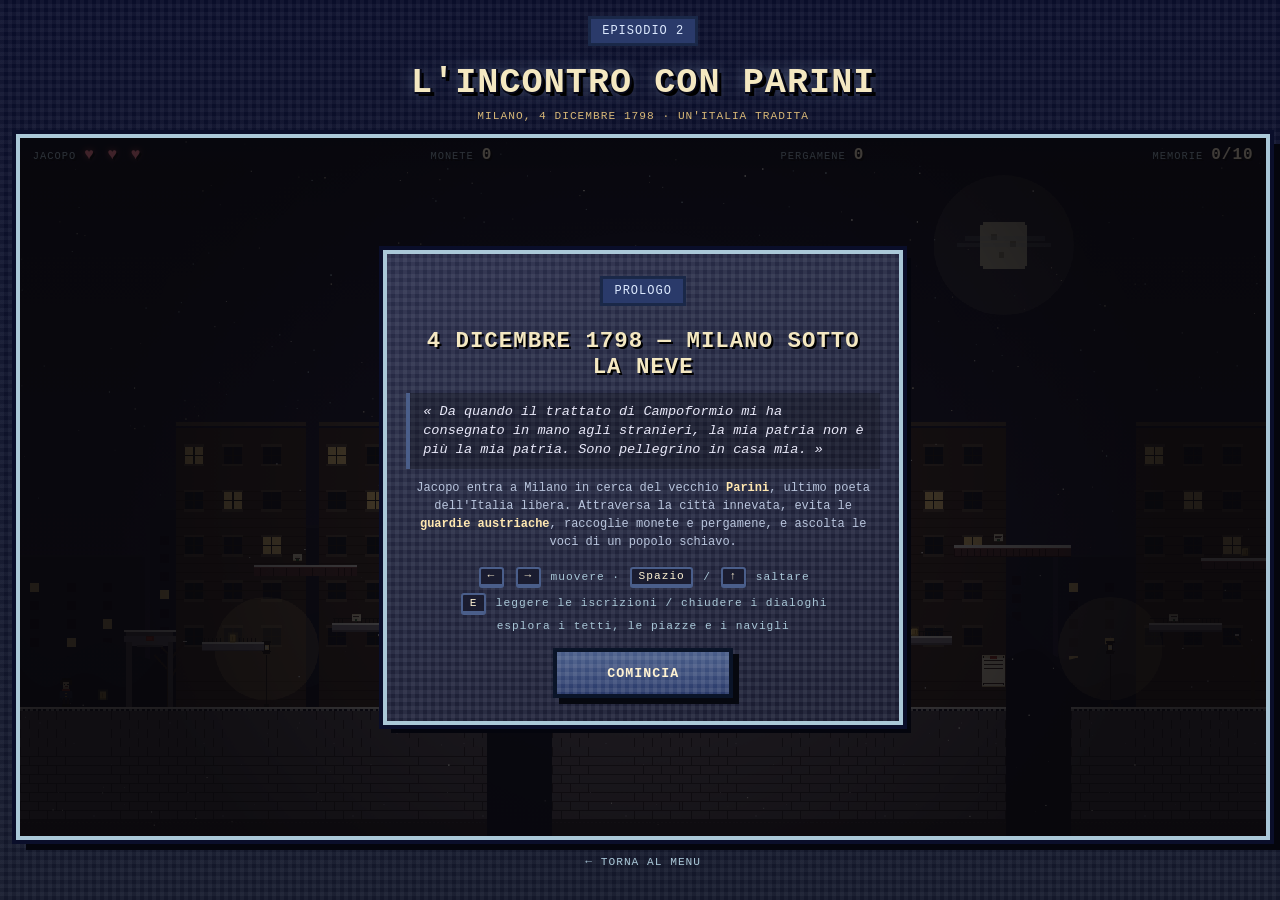
==== episodio2.html @ 59017e53 "1.0" ====
<!DOCTYPE html>
<html lang="it">
<head>
  <meta charset="UTF-8">
  <meta name="viewport" content="width=device-width, initial-scale=1.0">
  <title>Episodio 2 — L'incontro con Parini</title>
  <link rel="stylesheet" href="ep1style.css">
  <link rel="stylesheet" href="ep2style.css">
</head>
<body class="game-body ep2">

  <main class="game-wrap" id="gameWrap">

    <header class="game-header">
      <p class="chapter">Episodio 2</p>
      <h1 class="game-title">L'incontro con Parini</h1>
      <p class="game-sub">Milano, 4 dicembre 1798 &middot; un'Italia tradita</p>
    </header>

    <div class="stage" id="stage">

      <canvas id="game" width="1920" height="1080"></canvas>

      <div class="hud" id="hud">
        <div class="hud-item">
          <span class="hud-label">Jacopo</span>
          <span class="hud-hearts" id="hudHearts">&hearts; &hearts; &hearts;</span>
        </div>
        <div class="hud-item">
          <span class="hud-label">Monete</span>
          <span class="hud-value" id="hudCoins">0</span>
        </div>
        <div class="hud-item">
          <span class="hud-label">Pergamene</span>
          <span class="hud-value" id="hudScrolls">0</span>
        </div>
        <div class="hud-item">
          <span class="hud-label">Memorie</span>
          <span class="hud-value" id="hudMemories">0/0</span>
        </div>
      </div>

      <div class="overlay" id="introOverlay">
        <div class="overlay-card">
          <p class="chapter">Prologo</p>
          <h2>4 dicembre 1798 &mdash; Milano sotto la neve</h2>
          <p class="quote">
            &laquo; Da quando il trattato di Campoformio mi ha consegnato
            in mano agli stranieri, la mia patria non &egrave; pi&ugrave;
            la mia patria. Sono pellegrino in casa mia. &raquo;
          </p>
          <p class="story">
            Jacopo entra a Milano in cerca del vecchio <strong>Parini</strong>,
            ultimo poeta dell'Italia libera. Attraversa la citt&agrave;
            innevata, evita le <strong>guardie austriache</strong>, raccoglie
            monete e pergamene, e ascolta le voci di un popolo schiavo.
          </p>
          <ul class="controls">
            <li><kbd>&larr;</kbd> <kbd>&rarr;</kbd> muovere &middot; <kbd>Spazio</kbd> / <kbd>&uarr;</kbd> saltare</li>
            <li><kbd>E</kbd> leggere le iscrizioni / chiudere i dialoghi</li>
            <li>esplora i tetti, le piazze e i navigli</li>
          </ul>
          <button class="pixel-btn" id="startBtn">Comincia</button>
        </div>
      </div>

      <div class="overlay hidden" id="encounterOverlay">
        <div class="overlay-card encounter">
          <p class="chapter">Le parole del Parini</p>
          <h2>&laquo; Andate, mio giovine. &raquo;</h2>
          <p class="quote">
            &laquo; Andate, siate giusto, intrepido, infelice. Solo gli
            infelici amano davvero la verit&agrave;. Voi sognate la libert&agrave;
            del nostro paese, ma il giorno della libert&agrave; &egrave; ancora
            lontano. &raquo;
          </p>
          <p class="story">
            Il vecchio poeta lo congeda nella notte. Jacopo esce dalla
            casa del Parini con il cuore pi&ugrave; gravido di prima:
            sa di essere solo, e sa che l'Italia &egrave; sola con lui.
          </p>
          <button class="pixel-btn" id="endBtn">Continua</button>
        </div>
      </div>

      <div class="overlay hidden" id="endOverlay">
        <div class="overlay-card">
          <p class="chapter">Fine Episodio 2</p>
          <h2>La notte di Milano</h2>
          <p class="quote">
            &laquo; Mi pare di morire ogni giorno, e di non morire mai.
            La mia patria mi cerca, ed io le rispondo con le mie lagrime. &raquo;
          </p>
          <p class="story">
            <span id="finalScore">Hai raccolto 0 monete e 0 pergamene.</span>
          </p>
          <div class="end-actions">
            <button class="pixel-btn" id="replayBtn">Rigioca</button>
            <a class="pixel-btn ghost" href="index.html">Menu</a>
          </div>
        </div>
      </div>

      <div class="overlay hidden" id="gameOverOverlay">
        <div class="overlay-card">
          <p class="chapter">Arrestato</p>
          <h2>Le guardie ti hanno fermato</h2>
          <p class="story">Jacopo non &egrave; arrivato dal Parini. Milano l'ha inghiottito.</p>
          <button class="pixel-btn" id="retryBtn">Riprova</button>
        </div>
      </div>

      <div class="dialog-box hidden" id="dialogBox">
        <p class="dialog-name" id="dialogName">Jacopo</p>
        <p class="dialog-text" id="dialogText">...</p>
        <span class="dialog-hint">premi <kbd>X</kbd></span>
      </div>

    </div>

    <p class="back-link"><a href="index.html">&larr; torna al menu</a></p>

  </main>

  <script src="game2.js"></script>
</body>
</html>
---- ep1style.css ----
:root {
  --bg: #14110f;
  --paper-dark: #2a1f1a;
  --paper-mid: #3b2c24;
  --ink: #f4e8c1;
  --gold: #d9a441;
  --red-wax: #9b2d20;
  --pixel: 4px;
}

* {
  box-sizing: border-box;
}

html,
body {
  height: 100%;
}

body {
  margin: 0;
  display: grid;
  place-items: center;
  font-family: "Courier New", "Lucida Console", monospace;
  text-transform: uppercase;
  letter-spacing: 1px;
  color: var(--ink);
  image-rendering: pixelated;
  background:
    linear-gradient(0deg, rgba(255, 240, 200, 0.05) 0 4px, transparent 4px 8px),
    linear-gradient(90deg, rgba(255, 240, 200, 0.05) 0 4px, transparent 4px 8px),
    linear-gradient(180deg, #1b1512, var(--bg));
  background-size: 8px 8px, 8px 8px, auto;
}

.screen {
  width: min(92vw, 760px);
  padding: 2.5rem 1.5rem;
  text-align: center;
  background:
    linear-gradient(0deg, rgba(255, 227, 167, 0.09) 0 var(--pixel), transparent var(--pixel) calc(var(--pixel) * 2)),
    linear-gradient(90deg, rgba(255, 227, 167, 0.09) 0 var(--pixel), transparent var(--pixel) calc(var(--pixel) * 2)),
    linear-gradient(160deg, var(--paper-mid), var(--paper-dark));
  background-size: 8px 8px, 8px 8px, auto;
  border: 4px solid var(--gold);
  box-shadow:
    0 0 0 4px #120f0d,
    10px 10px 0 #0b0908;
}

.chapter {
  display: inline-block;
  margin: 0 0 1.1rem;
  padding: 0.3rem 0.7rem;
  font-size: 0.75rem;
  color: #ffdca0;
  border: 3px solid #3f2a23;
  background: #5d1f18;
}

.title {
  margin: 0;
  font-size: clamp(1.2rem, 4.4vw, 2.4rem);
  line-height: 1.25;
  color: var(--ink);
  text-shadow:
    2px 0 #100d0b,
    0 2px #100d0b,
    4px 4px 0 #000;
}

.intro {
  margin: 1.3rem auto 2rem;
  max-width: 34ch;
  color: #e8c98c;
  font-size: 0.9rem;
}

.pixel-btn {
  display: inline-block;
  min-width: 180px;
  padding: 0.85rem 1.2rem;
  color: #fef2d2;
  text-decoration: none;
  font-weight: 700;
  border: 4px solid #2a1511;
  background:
    linear-gradient(0deg, rgba(255, 255, 255, 0.07) 0 4px, transparent 4px 8px),
    linear-gradient(90deg, rgba(255, 255, 255, 0.07) 0 4px, transparent 4px 8px),
    linear-gradient(180deg, #b63e2b, var(--red-wax));
  background-size: 8px 8px, 8px 8px, auto;
  box-shadow: 6px 6px 0 #1a0d0a;
  transition: transform 120ms steps(2), box-shadow 120ms steps(2), filter 120ms steps(2);
  font-family: inherit;
  text-transform: uppercase;
  letter-spacing: 1px;
  cursor: pointer;
}

.pixel-btn:hover {
  transform: translate(-2px, -2px);
  box-shadow: 8px 8px 0 #1a0d0a;
  filter: brightness(1.08);
}

.pixel-btn:active {
  transform: translate(2px, 2px);
  box-shadow: 4px 4px 0 #1a0d0a;
}

.pixel-btn.ghost {
  background:
    linear-gradient(0deg, rgba(255, 255, 255, 0.05) 0 4px, transparent 4px 8px),
    linear-gradient(90deg, rgba(255, 255, 255, 0.05) 0 4px, transparent 4px 8px),
    linear-gradient(180deg, #3a2a23, #2a1c16);
  background-size: 8px 8px, 8px 8px, auto;
}

.screen.flicker {
  animation: flicker 1.4s steps(2, end) infinite;
}

@keyframes flicker {
  0%,
  92%,
  100% {
    filter: brightness(1);
  }
  93% {
    filter: brightness(1.12);
  }
  94% {
    filter: brightness(0.95);
  }
}


/* ============================================================
   GAME LAYOUT
   ============================================================ */

.game-body {
  display: block;
  padding: 1rem;
  min-height: 100vh;
}

.game-wrap {
  width: min(98vw, 1960px);
  margin: 0 auto;
  text-align: center;
}

.game-header {
  margin-bottom: 0.8rem;
}

.game-title {
  margin: 0;
  font-size: clamp(1.4rem, 4vw, 2.2rem);
  color: var(--ink);
  text-shadow:
    2px 0 #100d0b,
    0 2px #100d0b,
    4px 4px 0 #000,
    0 0 14px rgba(217, 164, 65, 0.35);
}

.game-sub {
  margin: 0.4rem 0 0;
  font-size: 0.7rem;
  color: #d8b878;
}

.stage {
  position: relative;
  margin: 0 auto;
  width: 100%;
  max-width: 1920px;
  aspect-ratio: 16 / 9;
  border: 4px solid var(--gold);
  box-shadow:
    0 0 0 4px #120f0d,
    10px 10px 0 #0b0908;
  background: #0a0a14;
  overflow: hidden;
}

#game {
  display: block;
  width: 100%;
  height: 100%;
  image-rendering: pixelated;
  image-rendering: crisp-edges;
  background: #1a1530;
}


/* ============================================================
   HUD
   ============================================================ */

.hud {
  position: absolute;
  top: 0;
  left: 0;
  right: 0;
  display: flex;
  justify-content: space-between;
  align-items: center;
  padding: 0.5rem 0.8rem;
  pointer-events: none;
  font-size: 0.75rem;
  color: #fef2d2;
  text-shadow: 2px 2px 0 #000;
  background: linear-gradient(180deg, rgba(0, 0, 0, 0.55), transparent);
}

.hud-item {
  display: flex;
  align-items: baseline;
  gap: 0.5rem;
}

.hud-label {
  font-size: 0.65rem;
  color: #d9a441;
}

.hud-value {
  font-size: 1rem;
  font-weight: 700;
  color: #fef2d2;
}

.hud-hearts {
  font-size: 1rem;
  color: #ff6e64;
  letter-spacing: 2px;
  text-shadow: 2px 2px 0 #000, 0 0 6px rgba(255, 80, 80, 0.6);
}


/* ============================================================
   OVERLAYS
   ============================================================ */

.overlay {
  position: absolute;
  inset: 0;
  display: grid;
  place-items: center;
  padding: 1rem;
  background: rgba(10, 8, 12, 0.78);
  z-index: 10;
  animation: fadeIn 240ms ease-out;
}

.overlay.hidden {
  display: none;
}

.overlay-card {
  width: min(92%, 520px);
  padding: 1.4rem 1.2rem;
  text-align: center;
  background:
    linear-gradient(0deg, rgba(255, 227, 167, 0.07) 0 var(--pixel), transparent var(--pixel) calc(var(--pixel) * 2)),
    linear-gradient(90deg, rgba(255, 227, 167, 0.07) 0 var(--pixel), transparent var(--pixel) calc(var(--pixel) * 2)),
    linear-gradient(160deg, var(--paper-mid), var(--paper-dark));
  background-size: 8px 8px, 8px 8px, auto;
  border: 4px solid var(--gold);
  box-shadow: 0 0 0 4px #120f0d, 8px 8px 0 #0b0908;
}

.overlay-card.kiss {
  border-color: #ff8aa0;
  box-shadow: 0 0 0 4px #2a0810, 8px 8px 0 #0b0908,
    0 0 30px rgba(255, 120, 150, 0.45);
}

.overlay-card h2 {
  margin: 0.3rem 0 0.8rem;
  font-size: clamp(1rem, 3vw, 1.4rem);
  color: var(--ink);
  text-shadow: 2px 2px 0 #000;
}

.overlay-card .quote {
  margin: 0.6rem 0;
  padding: 0.6rem 0.8rem;
  font-style: italic;
  text-transform: none;
  letter-spacing: 0;
  color: #ffe7b0;
  border-left: 4px solid var(--red-wax);
  background: rgba(0, 0, 0, 0.25);
  font-size: 0.85rem;
  line-height: 1.4;
  text-align: left;
}

.overlay-card .story {
  margin: 0.6rem 0 1rem;
  font-size: 0.75rem;
  color: #e8c98c;
  text-transform: none;
  letter-spacing: 0;
  line-height: 1.5;
}

.overlay-card .story strong {
  color: #ffd88c;
}

.controls {
  list-style: none;
  margin: 0 0 1rem;
  padding: 0;
  display: grid;
  gap: 0.35rem;
  font-size: 0.7rem;
  color: #d9a441;
  text-transform: none;
}

.controls kbd {
  display: inline-block;
  padding: 0.1rem 0.4rem;
  margin: 0 0.15rem;
  font-family: inherit;
  font-size: 0.7rem;
  color: #fef2d2;
  background: #2a1c16;
  border: 2px solid #5d3a2a;
  border-bottom-width: 4px;
  border-radius: 3px;
}

.end-actions {
  display: flex;
  flex-wrap: wrap;
  gap: 0.6rem;
  justify-content: center;
}


/* ============================================================
   DIALOG
   ============================================================ */

.dialog-box {
  position: absolute;
  left: 2rem;
  right: 2rem;
  bottom: 1.4rem;
  padding: 1rem 1.2rem 1.6rem;
  background: rgba(10, 8, 12, 0.94);
  border: 4px solid var(--gold);
  box-shadow: 0 0 0 4px #120f0d, 0 8px 30px rgba(0,0,0,0.6);
  z-index: 8;
  text-align: left;
  animation: fadeIn 180ms ease-out;
  max-width: 900px;
  margin: 0 auto;
}

.dialog-box.hidden {
  display: none;
}

.dialog-name {
  margin: 0 0 0.3rem;
  font-size: 0.7rem;
  color: var(--gold);
}

.dialog-text {
  margin: 0;
  font-size: 0.95rem;
  color: #fef2d2;
  text-transform: none;
  letter-spacing: 0;
  line-height: 1.5;
}

.dialog-text.quote-text {
  font-style: italic;
  color: #ffe7b0;
  border-left: 3px solid var(--red-wax);
  padding-left: 0.8rem;
}

.dialog-hint {
  position: absolute;
  right: 0.8rem;
  bottom: 0.4rem;
  font-size: 0.6rem;
  color: #d9a441;
  text-transform: none;
  animation: blink 1s steps(2) infinite;
}

.dialog-hint kbd {
  display: inline-block;
  padding: 0 0.3rem;
  font-family: inherit;
  color: #fef2d2;
  background: #2a1c16;
  border: 2px solid #5d3a2a;
  border-radius: 3px;
}

.back-link {
  margin: 1rem 0 0;
  font-size: 0.7rem;
}

.back-link a {
  color: #d9a441;
  text-decoration: none;
}

.back-link a:hover {
  color: #fef2d2;
}


/* ============================================================
   ANIMATIONS
   ============================================================ */

@keyframes fadeIn {
  from { opacity: 0; transform: scale(0.98); }
  to   { opacity: 1; transform: scale(1); }
}

@keyframes blink {
  50% { opacity: 0.3; }
}

.shake {
  animation: shake 220ms steps(4) 1;
}

@keyframes shake {
  0%   { transform: translate(0, 0); }
  25%  { transform: translate(-4px, 2px); }
  50%  { transform: translate(4px, -2px); }
  75%  { transform: translate(-2px, 4px); }
  100% { transform: translate(0, 0); }
}
---- ep2style.css ----
/* ============================================================
   EPISODIO 2 — overrides invernali
   Estende ep1style.css con palette più fredda e azzurrina
   ============================================================ */

.game-body.ep2 {
  background:
    linear-gradient(0deg, rgba(220, 230, 250, 0.04) 0 4px, transparent 4px 8px),
    linear-gradient(90deg, rgba(220, 230, 250, 0.04) 0 4px, transparent 4px 8px),
    linear-gradient(180deg, #0a0e2a, #14182a);
  background-size: 8px 8px, 8px 8px, auto;
}

.ep2 .stage {
  border-color: #aac8d8;
  box-shadow:
    0 0 0 4px #0a0e2a,
    10px 10px 0 #04050d;
}

.ep2 .game-title {
  text-shadow:
    2px 0 #060818,
    0 2px #060818,
    4px 4px 0 #000,
    0 0 16px rgba(170, 200, 230, 0.45);
}

.ep2 .chapter {
  color: #ddeaff;
  background: #2a3a6a;
  border-color: #1a2848;
}

.ep2 .pixel-btn {
  background:
    linear-gradient(0deg, rgba(255, 255, 255, 0.07) 0 4px, transparent 4px 8px),
    linear-gradient(90deg, rgba(255, 255, 255, 0.07) 0 4px, transparent 4px 8px),
    linear-gradient(180deg, #4a5e8a, #2a3a6a);
  background-size: 8px 8px, 8px 8px, auto;
  border-color: #0a1428;
  box-shadow: 6px 6px 0 #06080f;
}

.ep2 .pixel-btn.ghost {
  background:
    linear-gradient(0deg, rgba(255, 255, 255, 0.05) 0 4px, transparent 4px 8px),
    linear-gradient(90deg, rgba(255, 255, 255, 0.05) 0 4px, transparent 4px 8px),
    linear-gradient(180deg, #2a2c3a, #1a1c28);
  background-size: 8px 8px, 8px 8px, auto;
}

.ep2 .overlay-card {
  border-color: #aac8d8;
  background:
    linear-gradient(0deg, rgba(220, 230, 250, 0.06) 0 var(--pixel), transparent var(--pixel) calc(var(--pixel) * 2)),
    linear-gradient(90deg, rgba(220, 230, 250, 0.06) 0 var(--pixel), transparent var(--pixel) calc(var(--pixel) * 2)),
    linear-gradient(160deg, #2a2e4a, #1a1c30);
  background-size: 8px 8px, 8px 8px, auto;
  box-shadow: 0 0 0 4px #0a0e2a, 8px 8px 0 #04050d;
}

.ep2 .overlay-card.encounter {
  border-color: #e8e0c0;
  box-shadow: 0 0 0 4px #1a1820, 8px 8px 0 #04050d,
    0 0 30px rgba(232, 224, 192, 0.35);
}

.ep2 .overlay-card .quote {
  color: #e8e8f8;
  border-left-color: #4a5e8a;
}

.ep2 .overlay-card .story {
  color: #b8c4dc;
}

.ep2 .overlay-card .story strong {
  color: #ffe7b0;
}

.ep2 .controls {
  color: #aac8d8;
}

.ep2 .controls kbd {
  background: #1a1c30;
  border-color: #4a5e8a;
}

.ep2 .hud {
  background: linear-gradient(180deg, rgba(0, 6, 20, 0.65), transparent);
  color: #e8e8f8;
}

.ep2 .hud-label {
  color: #aac8d8;
}

.ep2 .hud-hearts {
  color: #ff8090;
  text-shadow: 2px 2px 0 #000, 0 0 6px rgba(255, 100, 110, 0.6);
}

.ep2 .dialog-box {
  border-color: #e8e0c0;
  background: rgba(8, 10, 24, 0.95);
}

.ep2 .dialog-name {
  color: #e8e0c0;
}

.ep2 .dialog-hint kbd {
  background: #1a1c30;
  border-color: #4a5e8a;
}

.ep2 .back-link a {
  color: #aac8d8;
}

.ep2 .back-link a:hover {
  color: #fef2d2;
}
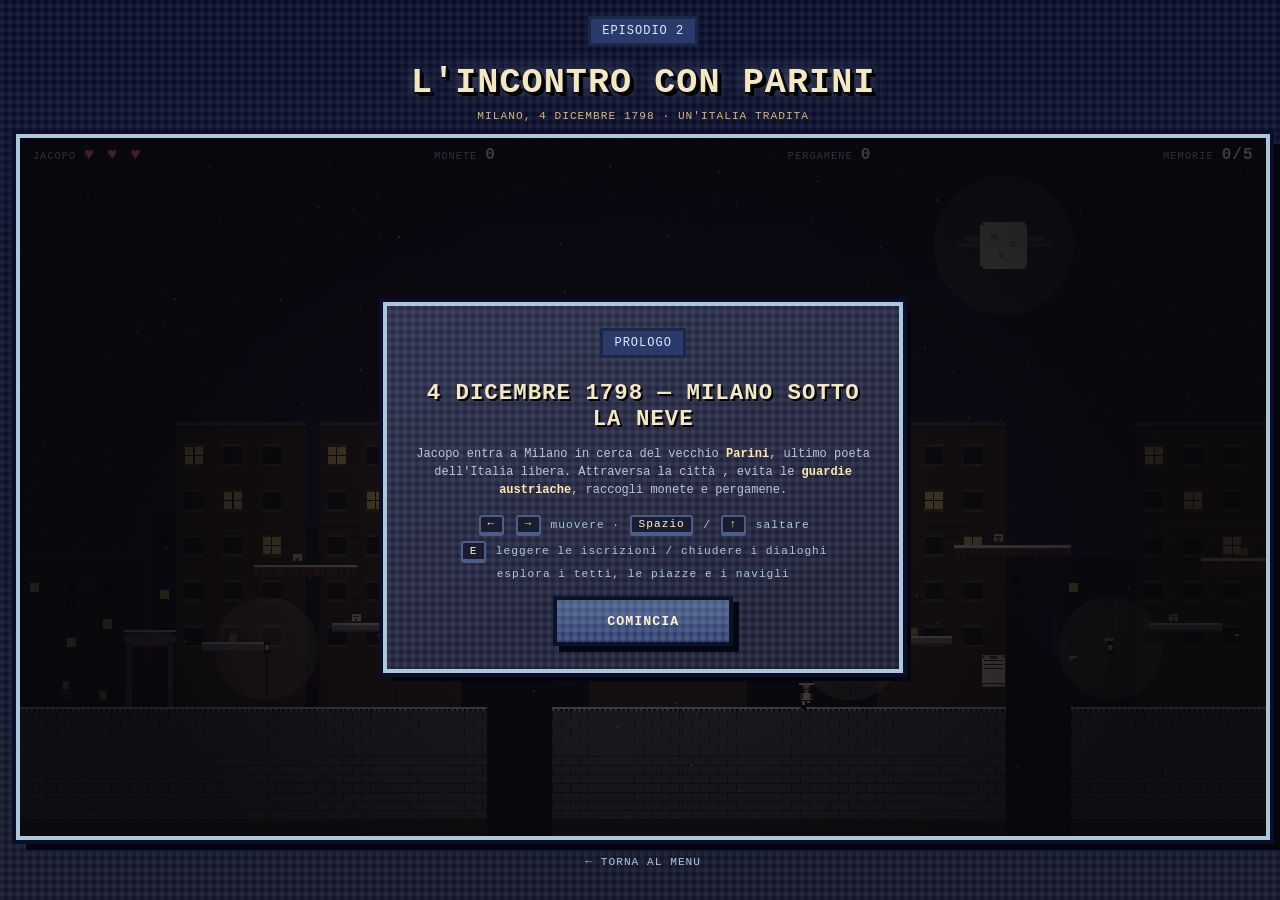
==== commit 8315fd14: "fix dialoghi e memorie tolti placeholder fatti da AI" ====
--- a/episodio2.html
+++ b/episodio2.html
@@ -44,16 +44,11 @@
         <div class="overlay-card">
           <p class="chapter">Prologo</p>
           <h2>4 dicembre 1798 &mdash; Milano sotto la neve</h2>
-          <p class="quote">
-            &laquo; Da quando il trattato di Campoformio mi ha consegnato
-            in mano agli stranieri, la mia patria non &egrave; pi&ugrave;
-            la mia patria. Sono pellegrino in casa mia. &raquo;
-          </p>
           <p class="story">
             Jacopo entra a Milano in cerca del vecchio <strong>Parini</strong>,
             ultimo poeta dell'Italia libera. Attraversa la citt&agrave;
-            innevata, evita le <strong>guardie austriache</strong>, raccoglie
-            monete e pergamene, e ascolta le voci di un popolo schiavo.
+            , evita le <strong>guardie austriache</strong>, raccogli
+            monete e pergamene.
           </p>
           <ul class="controls">
             <li><kbd>&larr;</kbd> <kbd>&rarr;</kbd> muovere &middot; <kbd>Spazio</kbd> / <kbd>&uarr;</kbd> saltare</li>
@@ -66,18 +61,10 @@
 
       <div class="overlay hidden" id="encounterOverlay">
         <div class="overlay-card encounter">
-          <p class="chapter">Le parole del Parini</p>
+          <p class="chapter">Le parole di Parini</p>
           <h2>&laquo; Andate, mio giovine. &raquo;</h2>
-          <p class="quote">
-            &laquo; Andate, siate giusto, intrepido, infelice. Solo gli
-            infelici amano davvero la verit&agrave;. Voi sognate la libert&agrave;
-            del nostro paese, ma il giorno della libert&agrave; &egrave; ancora
-            lontano. &raquo;
-          </p>
           <p class="story">
-            Il vecchio poeta lo congeda nella notte. Jacopo esce dalla
-            casa del Parini con il cuore pi&ugrave; gravido di prima:
-            sa di essere solo, e sa che l'Italia &egrave; sola con lui.
+            Il vecchio poeta lo congeda nella notte. Jacopo lascia a Parini il suo albero, consapevole che l'Italia non &egrave; pi&ugrave; degli italiani.
           </p>
           <button class="pixel-btn" id="endBtn">Continua</button>
         </div>
@@ -87,10 +74,6 @@
         <div class="overlay-card">
           <p class="chapter">Fine Episodio 2</p>
           <h2>La notte di Milano</h2>
-          <p class="quote">
-            &laquo; Mi pare di morire ogni giorno, e di non morire mai.
-            La mia patria mi cerca, ed io le rispondo con le mie lagrime. &raquo;
-          </p>
           <p class="story">
             <span id="finalScore">Hai raccolto 0 monete e 0 pergamene.</span>
           </p>
